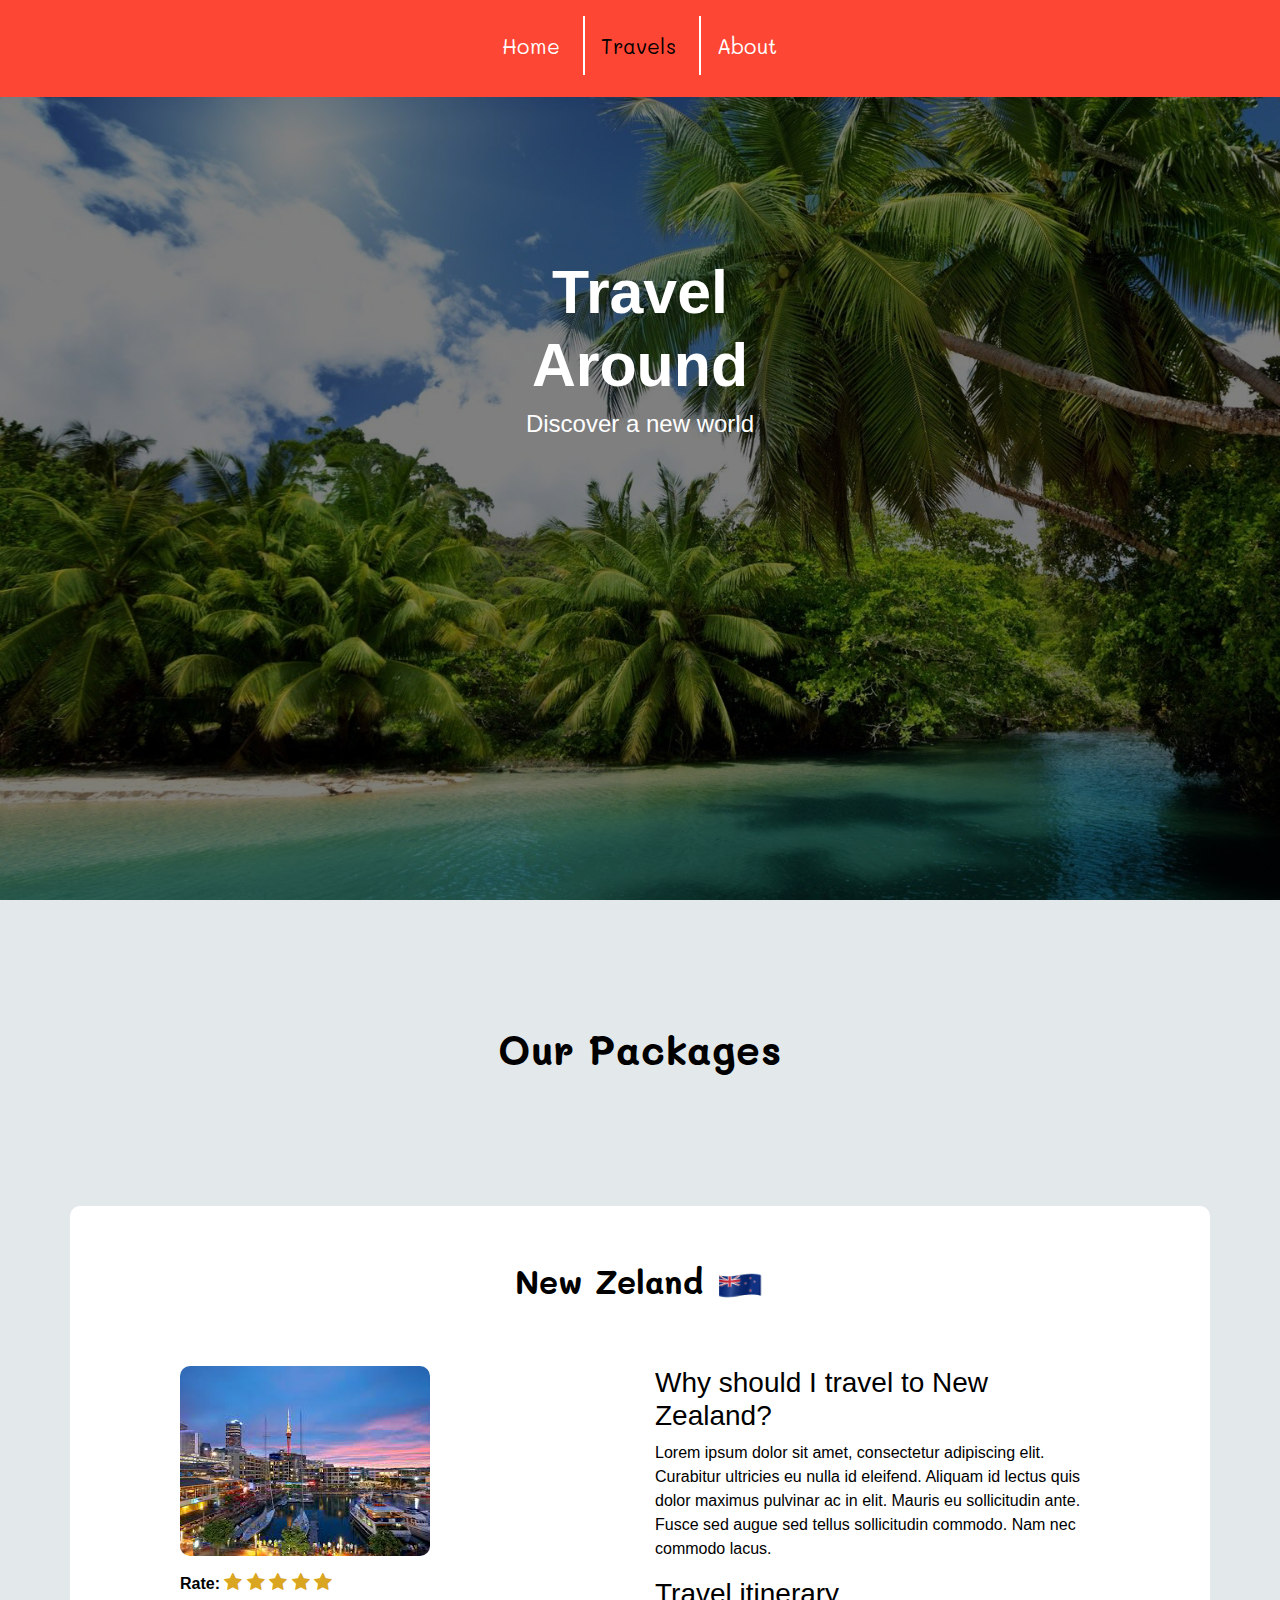
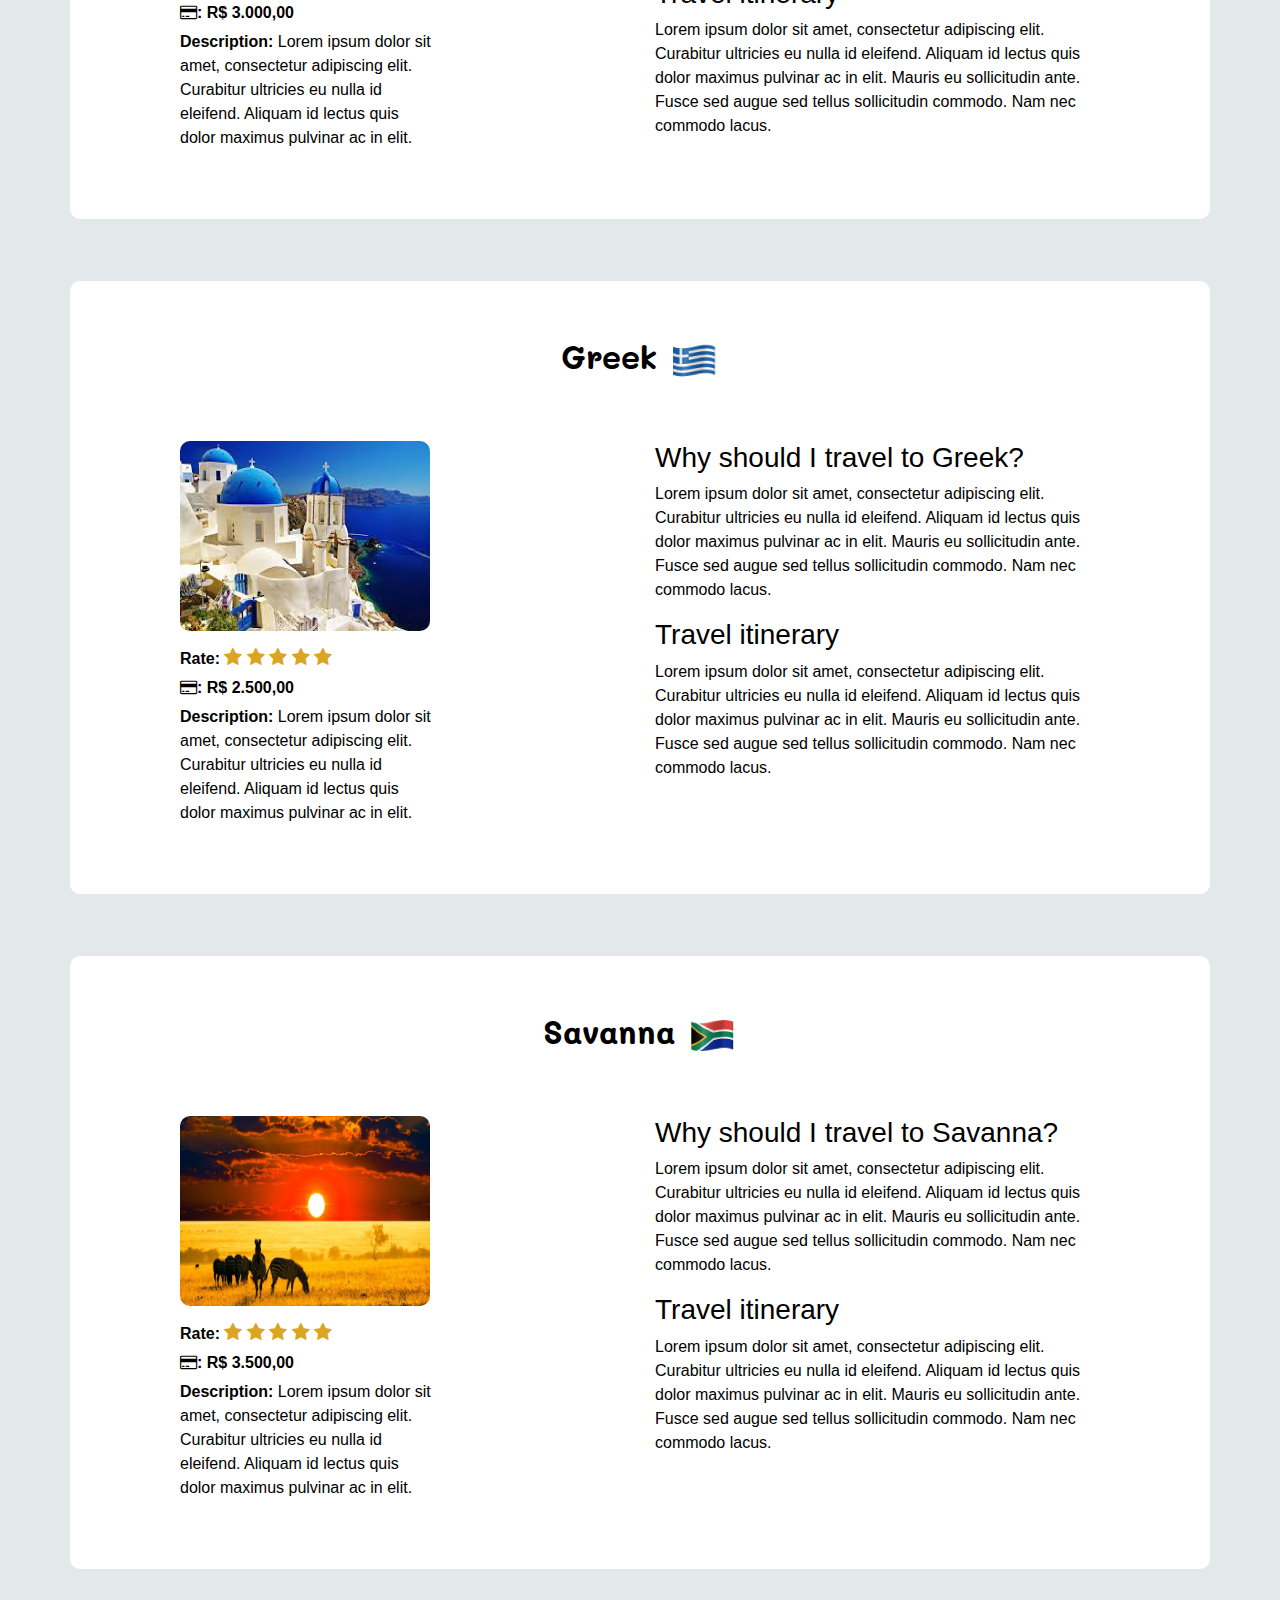
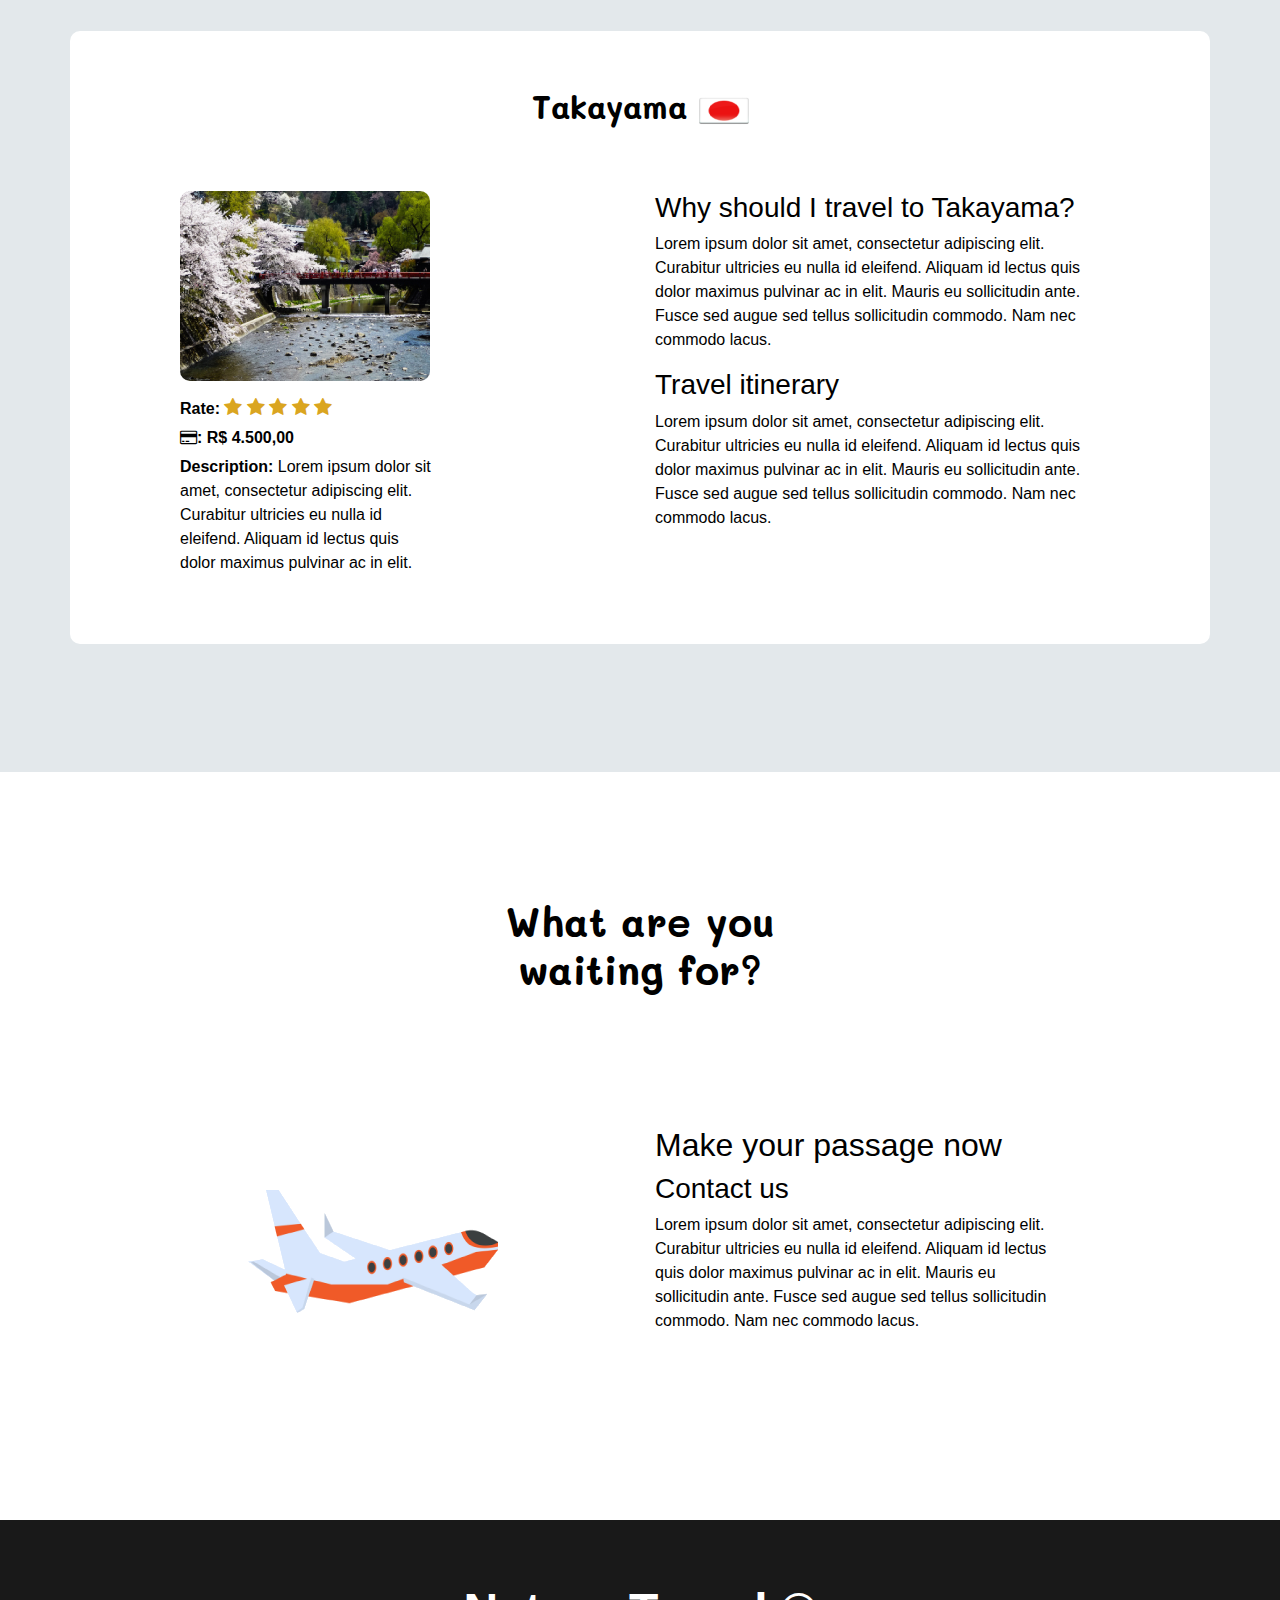
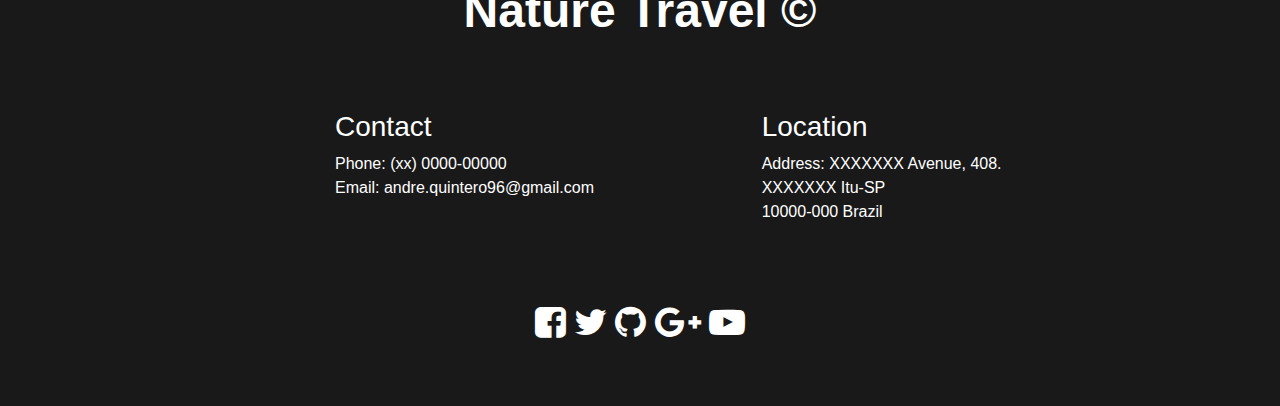
==== travels.html @ 51c470f2 "primeiro commit" ====
<!DOCTYPE html>
<html>
<head>
    <meta charset="utf-8" />
    <meta http-equiv="X-UA-Compatible" content="IE=edge">
    <title>Nature Travel</title>
    <meta name="viewport" content="width=device-width, initial-scale=1">
    <link rel="stylesheet" href="https://cdnjs.cloudflare.com/ajax/libs/font-awesome/4.7.0/css/font-awesome.min.css">
    <link rel="stylesheet" href="https://maxcdn.bootstrapcdn.com/bootstrap/4.1.3/css/bootstrap.min.css">
    <link href="https://fonts.googleapis.com/css?family=Open+Sans" rel="stylesheet">
    <link href="https://fonts.googleapis.com/css?family=Mali" rel="stylesheet">
    <link rel="stylesheet" href="css/menu.css">
    <link rel="stylesheet" href="css/assets.css">
    <link rel="stylesheet" href="css/travels.css">
    
</head>

<body>
    <header>
        <nav class="container-fluid menu pt20px pb20px">
            <div class="row">
                <ul class="col-sm-12 col-md-6 offset-md-3 offset-lg-4 col-lg-4 maliFont text-alignC">
                    <li><a href="index.html">Home </a></li>
                    <li><a class="active" href="#">Travels </a> </li>
                    <li><a  href="about.html">About </a></li>
                </ul>
            </div>
        </nav>
    </header>

    <section class="container-fluid banner">
        
        <div class="row">
            <div class="col-lg-4 offset-lg-4 banner-text mt50percentOnlyTablet mt45percentOnlyMobile">
                <h1>Travel Around</h1>
                <h4>Discover a new world</h4>
            </div>
        </div>

    </section>


    <section class="container-fluid pb10percent cinza-claro pt5percentOnlyMobile">
        <div class="row pt10percent pb5percent">
            <div class="col-lg-4 offset-lg-4 maliFont  trips-text">
                    <h1>Our Packages</h1>
                    
            </div>
        </div>

        <div class="row pt5percent ">
            <article id="NewZeland" class="container white container-trips pt10percentOnlyMobile">
                <div class="row pt5percent">
                    <div class="col-lg-4 offset-lg-4 title-places">
                        <h2  class="font-700">New Zeland <img src="img/newzealandicon.png"></h2>
                    </div>
                </div>
                <div class="row pt5percent">
                    <div class="col-sm-12 col-md-4 offset-md-1 col-lg-3 offset-lg-1 text-alignCOnlyMobile blackColor">
                        <figure>
                                <img class="imgRadius" src="img/newzealand.jpg">            
                        </figure>
                        
                        <p class="pmargin">
                            <strong>Rate:</strong> 
                            <i class="fa star">&#xf005;</i>
                            <i  class="fa star">&#xf005;</i>
                            <i class="fa star">&#xf005;</i>
                            <i  class="fa star">&#xf005;</i>
                            <i  class="fa star">&#xf005;</i>
                        </p>
                        <p class="pmargin">
                                <strong><i class="fa fa-credit-card"></i>:
                                R$ 3.000,00
                                </strong>
                            </p>
                        <p class="pmargin">
                            <strong>Description:</strong>
                            Lorem ipsum dolor sit amet, consectetur adipiscing elit. Curabitur ultricies eu nulla id eleifend.
                             Aliquam id lectus quis dolor maximus pulvinar ac in elit.
                        </p>
                        
                    </div>
                    <div class="col-sm-12 col-md-5 offset-md-1 col-lg-5 offset-lg-2 blackColor text-alignCOnlyMobile pt10percentOnlyMobile">
                        <h3>Why should I travel to New Zealand?</h3>
                        <p>Lorem ipsum dolor sit amet, consectetur adipiscing elit. 
                            Curabitur ultricies eu nulla id eleifend.
                             Aliquam id lectus quis dolor maximus pulvinar ac in elit. 
                             Mauris eu sollicitudin ante. Fusce sed augue sed tellus sollicitudin commodo. 
                             Nam nec commodo lacus. 
                        </p>
                        <h3 class="pt10percentOnlyMobile">Travel itinerary</h3>
                        <p>Lorem ipsum dolor sit amet, consectetur adipiscing elit. 
                                Curabitur ultricies eu nulla id eleifend.
                                 Aliquam id lectus quis dolor maximus pulvinar ac in elit. 
                                 Mauris eu sollicitudin ante. Fusce sed augue sed tellus sollicitudin commodo. 
                                 Nam nec commodo lacus. 
                            </p>
                    </div>
                </div>
            </article>
        </div>

        <div class="row pt5percent ">
            <article id="Greek" class="container white container-trips pt10percentOnlyMobile">
                <div class="row pt5percent">
                    <div class="col-lg-4 offset-lg-4 title-places">
                        <h2 class="font-700">Greek <img src="img/greekicon.png"></h2>
                    </div>
                </div>
                <div class="row pt5percent">
                    <div class="col-sm-12 col-md-4 offset-md-1 col-lg-3 offset-lg-1 text-alignCOnlyMobile blackColor">
                        <figure>
                                <img class="imgRadius" src="img/greek.jpg">            
                        </figure>
                        
                        <p class="pmargin">
                            <strong>Rate:</strong> 
                            <i class="fa star">&#xf005;</i>
                            <i  class="fa star">&#xf005;</i>
                            <i class="fa star">&#xf005;</i>
                            <i  class="fa star">&#xf005;</i>
                            <i  class="fa star">&#xf005;</i>
                        </p>
                        <p class="pmargin">
                                <strong><i class="fa fa-credit-card"></i>:
                                R$ 2.500,00
                                </strong>
                            </p>
                        <p class="pmargin">
                            <strong>Description:</strong>
                            Lorem ipsum dolor sit amet, consectetur adipiscing elit. Curabitur ultricies eu nulla id eleifend.
                                Aliquam id lectus quis dolor maximus pulvinar ac in elit.
                        </p>
                        
                    </div>
                    <div class="col-sm-12 col-md-5 offset-md-1 col-lg-5 offset-lg-2 blackColor text-alignCOnlyMobile pt10percentOnlyMobile">
                        <h3>Why should I travel to Greek?</h3>
                        <p>Lorem ipsum dolor sit amet, consectetur adipiscing elit. 
                            Curabitur ultricies eu nulla id eleifend.
                                Aliquam id lectus quis dolor maximus pulvinar ac in elit. 
                                Mauris eu sollicitudin ante. Fusce sed augue sed tellus sollicitudin commodo. 
                                Nam nec commodo lacus. 
                        </p>
                        <h3 class="pt10percentOnlyMobile">Travel itinerary</h3>
                        <p>Lorem ipsum dolor sit amet, consectetur adipiscing elit. 
                                Curabitur ultricies eu nulla id eleifend.
                                    Aliquam id lectus quis dolor maximus pulvinar ac in elit. 
                                    Mauris eu sollicitudin ante. Fusce sed augue sed tellus sollicitudin commodo. 
                                    Nam nec commodo lacus. 
                            </p>
                    </div>
                </div>
            </article>
        </div>

        <div class="row pt5percent ">
            <article id="Savanna" class="container white container-trips pt10percentOnlyMobile">
                <div class="row pt5percent">
                    <div class="col-lg-4 offset-lg-4 title-places">
                        <h2 class="font-700">Savanna <img src="img/south-africa-icon.png"></h2>
                    </div>
                </div>
                <div class="row pt5percent">
                    <div class="col-sm-12 col-md-4 offset-md-1 col-lg-3 offset-lg-1 text-alignCOnlyMobile blackColor">
                        <figure>
                                <img class="imgRadius" src="img/savana.jpg">            
                        </figure>
                        
                        <p class="pmargin">
                            <strong>Rate:</strong> 
                            <i class="fa star">&#xf005;</i>
                            <i  class="fa star">&#xf005;</i>
                            <i class="fa star">&#xf005;</i>
                            <i  class="fa star">&#xf005;</i>
                            <i  class="fa star">&#xf005;</i>
                        </p>
                        <p class="pmargin">
                                <strong><i class="fa fa-credit-card"></i>:
                                R$ 3.500,00
                                </strong>
                            </p>
                        <p class="pmargin">
                            <strong>Description:</strong>
                            Lorem ipsum dolor sit amet, consectetur adipiscing elit. Curabitur ultricies eu nulla id eleifend.
                                Aliquam id lectus quis dolor maximus pulvinar ac in elit.
                        </p>
                        
                    </div>
                    <div class="col-sm-12 col-md-5 offset-md-1 col-lg-5 offset-lg-2 blackColor text-alignCOnlyMobile pt10percentOnlyMobile">
                        <h3>Why should I travel to Savanna?</h3>
                        <p>Lorem ipsum dolor sit amet, consectetur adipiscing elit. 
                            Curabitur ultricies eu nulla id eleifend.
                                Aliquam id lectus quis dolor maximus pulvinar ac in elit. 
                                Mauris eu sollicitudin ante. Fusce sed augue sed tellus sollicitudin commodo. 
                                Nam nec commodo lacus. 
                        </p>
                        <h3 class="pt10percentOnlyMobile">Travel itinerary</h3>
                        <p>Lorem ipsum dolor sit amet, consectetur adipiscing elit. 
                                Curabitur ultricies eu nulla id eleifend.
                                    Aliquam id lectus quis dolor maximus pulvinar ac in elit. 
                                    Mauris eu sollicitudin ante. Fusce sed augue sed tellus sollicitudin commodo. 
                                    Nam nec commodo lacus. 
                            </p>
                    </div>
                </div>
            </article>
        </div>

        <div class="row pt5percent ">
            <article id="Takayama" class="container white container-trips pt10percentOnlyMobile">
                <div class="row pt5percent">
                    <div class="col-lg-4 offset-lg-4 title-places">
                        <h2 class="font-700">Takayama <img src="img/Japan-Flag-icon.png"></h2>
                    </div>
                </div>
                <div class="row pt5percent">
                    <div class="col-sm-12 col-md-4 offset-md-1 col-lg-3 offset-lg-1 text-alignCOnlyMobile blackColor">
                        <figure>
                                <img class="imgRadius" src="img/takayama.jpg">            
                        </figure>
                        
                        <p class="pmargin">
                            <strong>Rate:</strong> 
                            <i class="fa star">&#xf005;</i>
                            <i  class="fa star">&#xf005;</i>
                            <i class="fa star">&#xf005;</i>
                            <i  class="fa star">&#xf005;</i>
                            <i  class="fa star">&#xf005;</i>
                        </p>
                        <p class="pmargin">
                                <strong><i class="fa fa-credit-card"></i>:
                                R$ 4.500,00
                                </strong>
                            </p>
                        <p class="pmargin">
                            <strong>Description:</strong>
                            Lorem ipsum dolor sit amet, consectetur adipiscing elit. Curabitur ultricies eu nulla id eleifend.
                                Aliquam id lectus quis dolor maximus pulvinar ac in elit.
                        </p>
                        
                    </div>
                    <div class="col-sm-12 col-md-5 offset-md-1 col-lg-5 offset-lg-2 blackColor text-alignCOnlyMobile pt10percentOnlyMobile">
                        <h3>Why should I travel to Takayama?</h3>
                        <p>Lorem ipsum dolor sit amet, consectetur adipiscing elit. 
                            Curabitur ultricies eu nulla id eleifend.
                                Aliquam id lectus quis dolor maximus pulvinar ac in elit. 
                                Mauris eu sollicitudin ante. Fusce sed augue sed tellus sollicitudin commodo. 
                                Nam nec commodo lacus. 
                        </p>
                        <h3 class="pt10percentOnlyMobile">Travel itinerary</h3>
                        <p>Lorem ipsum dolor sit amet, consectetur adipiscing elit. 
                                Curabitur ultricies eu nulla id eleifend.
                                    Aliquam id lectus quis dolor maximus pulvinar ac in elit. 
                                    Mauris eu sollicitudin ante. Fusce sed augue sed tellus sollicitudin commodo. 
                                    Nam nec commodo lacus. 
                            </p>
                    </div>
                </div>
            </article>
        </div>

    </section>

    <section class="container-fluid white pb10percent pt10percentOnlyMobile">
        <div class="row pt10percent pb5percent maliFont  trips-text">
            <div class="col-lg-4 offset-lg-4">
                <h1>What are you waiting for?</h1>
            </div>
        </div>
        <article class="row pt5percent">
            <div class="col-sm-12 col-md-4 offset-md-1 col-lg-3 offset-lg-2 text-alignC">
                <figure>
                    <img class="airplane-cartoon" src="img/airplane-cartoon-img.png">
                </figure>
            </div>
            <div class="col-sm-12 col-md-5 offset-md-1 col-lg-4 offset-lg-1 blackColor text-alignCOnlyMobile">
                <h2>Make your passage now</h2>
                <h3>Contact us</h3>
                <p>Lorem ipsum dolor sit amet, consectetur adipiscing elit. 
                   Curabitur ultricies eu nulla id eleifend.
                   Aliquam id lectus quis dolor maximus pulvinar ac in elit. 
                   Mauris eu sollicitudin ante. Fusce sed augue sed tellus sollicitudin commodo. 
                   Nam nec commodo lacus. </p>
            </div>
        </article>
    </section>


    <footer class="container-fluid black pb5percent">

        <div class="row pt5percent text-alignC txtFooter">
            <div class="col-lg-4 offset-lg-4">
                <h1>Nature Travel &copy;</h1>
            </div>
        </div>
        <div class="row pt5percent txtFooter text-alignCOnlyMobile">
            <div class="col-sm-12 col-md-5 offset-md-1 col-lg-3 offset-lg-3 text-align-center-only-mobile">
                <h3>Contact</h3>
                    <p><span class="color-orange">Phone: </span>(xx) 0000-00000<br>
                    <span class="color-orange">Email: </span>andre.quintero96@gmail.com</p>
            </div>
            <div class="col-sm-12 col-md-5 offset-md-1 col-lg-3 offset-lg-1 text-align-center-only-mobile">
                <h3>Location</h3>
                    <p><span class="color-orange">Address: </span> XXXXXXX Avenue, 408.<br>
                        XXXXXXX Itu-SP<br>
                        10000-000 Brazil</p>
                </div>
        </div>

    <div class="row pt5percent">
        <div class="col-sm-6 col-md-6 offset-sm-2 offset-md-3 col-lg-4 offset-lg-4 text-alignC">
            <a href="https://www.facebook.com/andre.quintero.37"><i class="fa fa-facebook-square fa-stack-3x social"></i></a>
            <i class="fa fa-twitter fa-stack-3x social"></i>	
            <a href="https://github.com/AndreQuintero"><i class="fa fa-github fa-stack-3x social"></i></a>
            <i class="fa fa-google-plus fa-stack-3x social"></i>	
            <i class="fa fa-youtube-play fa-stack-3x social"></i>
        </div>
                            
    </div>
</footer>

</body>
</html>
---- css/menu.css ----
.menu{
    background-color: #FE4634;
    position: fixed;
    z-index: 100;
   
   }
   
   ul{
       float: right;
       font-size: 1.3rem;
       color: #fff;
       margin-top: 10px;
   }
   li{
       display: inline;
       padding: 4%;
     /* */
     cursor: pointer;
     border-left: 2px solid #fff; 
    
   }
    li:first-child{
        border-left: none; 
    }
   
   
   a{
       color: inherit;
       
   }
    a:hover{
        color: black;
        
    }

   a:link{
    text-decoration: none;
   }
  
  

   
   @media only screen and (min-width: 768px) {
       .menu{
           position: absolute;
       }
   }




   .social{
    color:#fff;
    cursor: pointer;
    font-size: 36px;
    padding: 2px;
}

.social:hover{
   color:  #F26522
}

.txtFooter{
    color: #fff;
}

.txtFooter h1{
    font-weight: 700;
    font-size: 3.0rem;
}
---- css/assets.css ----
.D3F3FF{
    background-color: #D3F3FF;
}

.pt5percent{
    padding-top: 5%; 
}

.pb10percent{
    padding-bottom: 10%;
}

.pb5percent{
    padding-bottom: 5%;
}

.eeebd9{
    background-color: #eeebd9;
}
.f7f7f7{
    background-color: #f7f7f7;
}

.pt10percent{
    padding-top: 10%;
}

.border{
    width: 100%;
    background-color:#4B0082;
    height: 5px; 
}

.DodgerBlue{
    background-color: #1E90FF;
}

.DodgerBlueColor{
    color: #1E90FF;
}

.FakeBlue{
    background-color: #1E90C0;
}

.FakeBlueColor{
    color: #1E90C0;
}

.mt5percent{
    margin-top: 5%;
}

.font-700{
    font-weight:700;

}

.blackColor{
color:#000;
}

.maliFont{
    font-family: 'Mali', cursive;
}

.ghostwhite{
    background-color: ghostwhite;
}

.whitesmoke{
    background-color: whitesmoke;
}

.colorBlackBlue{
    color: #0a1e3d;
}

.colorBBeach{
background-color: #ffd083;
}

.colorBeachText{
    color: #ffd083;
}

.black{
    background-color: rgba(0,0,0,0.9);
}

.p-05rem{
    margin-bottom: 0.5rem;
}

.white{
    background-color: #fff;
}

.areia{
    background-color: #feeede;
}

.white{
    background-color: #fff;
}

.radius{
    border-radius: 2px 2px 2px 2px;
 }

 .text-alignC{
     text-align: center;
 }

 .blue{
     color:blue;
 }

 .ovfHidden{
     overflow: hidden;
 }

 @media screen and (max-width: 600px) {
    .text-alignCOnlyMobile{ 
        text-align: center;
    } 


    .pb10percentOnlyMobile{
        padding-bottom: 10%;
    }
    .pb15percentOnlyMobile{
        padding-bottom: 15%;
    }
    .pb5percentOnlyMobile{
        padding-bottom: 5%;
    }

    .mt45percentOnlyMobile{
        margin-top: 45% !important;
    }

    .pt45percentOnlyMobile{
        padding-top: 45%;
    }

    .pt5percentOnlyMobile{
        padding-top: 5%;
    }
    .pt10percentOnlyMobile{
        padding-top: 10%;
    }

    .ml10percent{
        margin-left: 10%;
    }
}

@media only screen and (max-width: 768px) {
    .mt50percentOnlyTablet{
        margin-top: 50% !important;
    }

    .pt15percentOnlyTablet{
        padding-top: 15%;
    }
}


.m5percent{
    margin: 5%;
}

.pmargin{
    margin-bottom: 5px;
}

.cinza-claro{
    background-color: #e3e8eb;
}

.pt20px{
    padding-top: 20px;
}

.pb20px{
    padding-bottom: 20px;
}

.italic{
    font-style: italic;
}

.rotate10{
    transform: rotate(10deg);
}

.text-alignD{
    text-align: right;
}

.pt15percent{
    padding-top: 15%;
}

.active{
    color: black;
}

.active:hover{
    color: #fff;
}

.absolute{
    position: absolute;
}

.relative{
    position: relative;
}

.zindex50{
    z-index: 50;
}
---- css/travels.css ----
.banner{
    background-image: url("../img/beach-banner.jpg");
    background-size: cover;
    background-attachment: fixed;
    height: 100vh;
    width: 100%;
}

.banner::after{
    content:'';
    position:absolute;
    top:0;
    bottom:0;
    left:0;
    right:0;
    background-color:rgba(0,0,0,.5);
}

.banner-text{
    color: #fff;
    position: absolute;
    margin-top: 20%;
    z-index: 20;
    text-align: center;
}

.banner-text h1{
    font-size: 3.8rem;
    font-weight: 700;
}
.trips-text{
    text-align: center;
    color: black;
    
}

.trips-text h1{
    font-weight: 700;
}




.container-trips{
    
    padding-bottom: 5%;
    border-radius: 10px 10px 10px 10px;
    border: none;
}


.title-places{
    font-weight:  bold;
    color: black;
    text-align: center;
    font-family: 'Mali', cursive;
}

.star{
    color: goldenrod;
    font-size: 1.2rem;
    transition: .5s;
    cursor: pointer;
}

.star:hover{
    -webkit-transform: rotate(15deg) scale(1.25, 0.5);
    -moz-transform: rotate(15deg) scale(1.25, 0.5);
    -ms-transform: rotate(15deg) scale(1.25, 0.5);
    transform: rotate(15deg) scale(1.25, 0.5);
}

.imgRadius{
    border-radius: 10px 10px 10px 10px;
}

.airplane-cartoon{
    position: relative;
    -webkit-animation-name: airplane-animation; /* Safari 4.0 - 8.0 */
    -webkit-animation-duration: 4s; /* Safari 4.0 - 8.0 */
    -webkit-animation-delay: 0s; /* Safari 4.0 - 8.0 */
    -webkit-animation-iteration-count: infinite;
    animation-iteration-count: infinite;
    animation-name: airplane-animation;
    animation-duration: 4s;
    animation-delay: 0s;
}

@-webkit-keyframes airplane-animation {
    0%   {top: 50px}
    50%{top: -50px;}
    100% {top: 50px;}
}

@keyframes  airplane-animation{
    0%   {top: 50px}
    50%{top: -50px;}
    100% {top: 50px;}
}
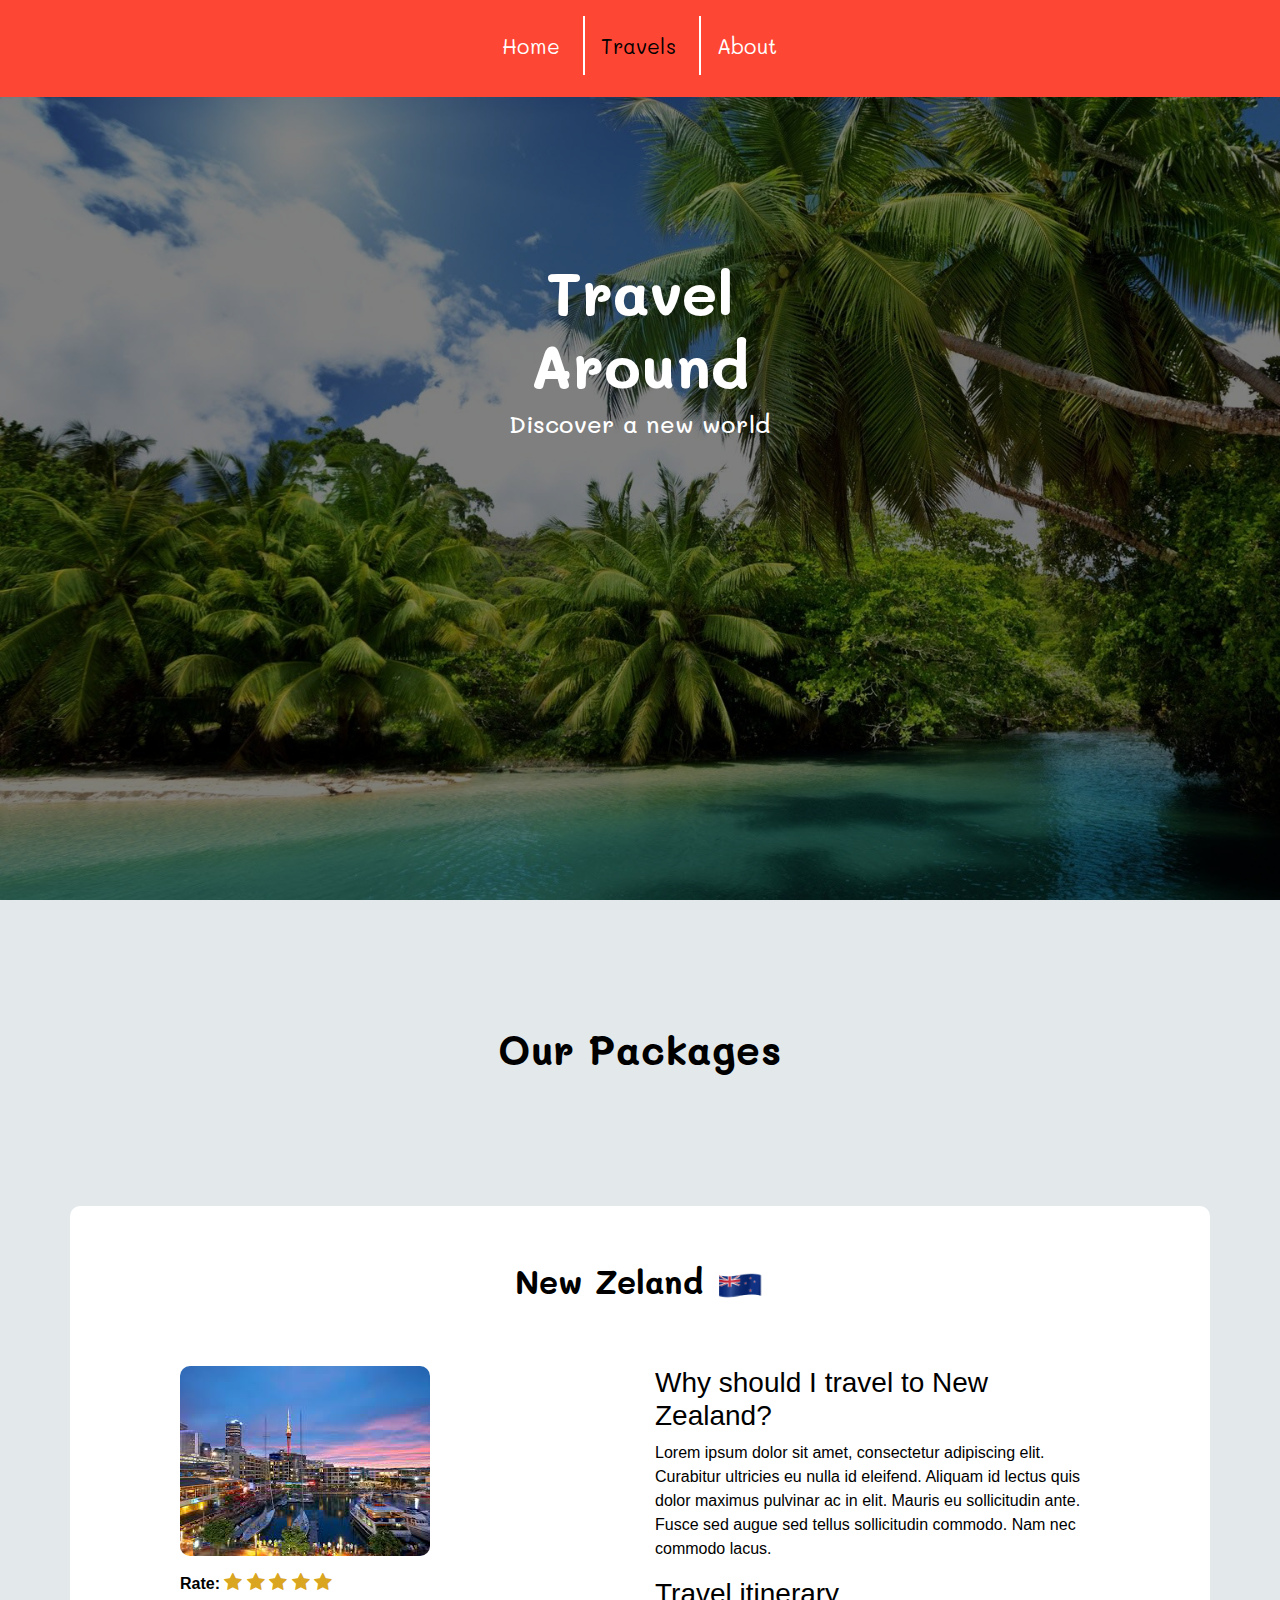
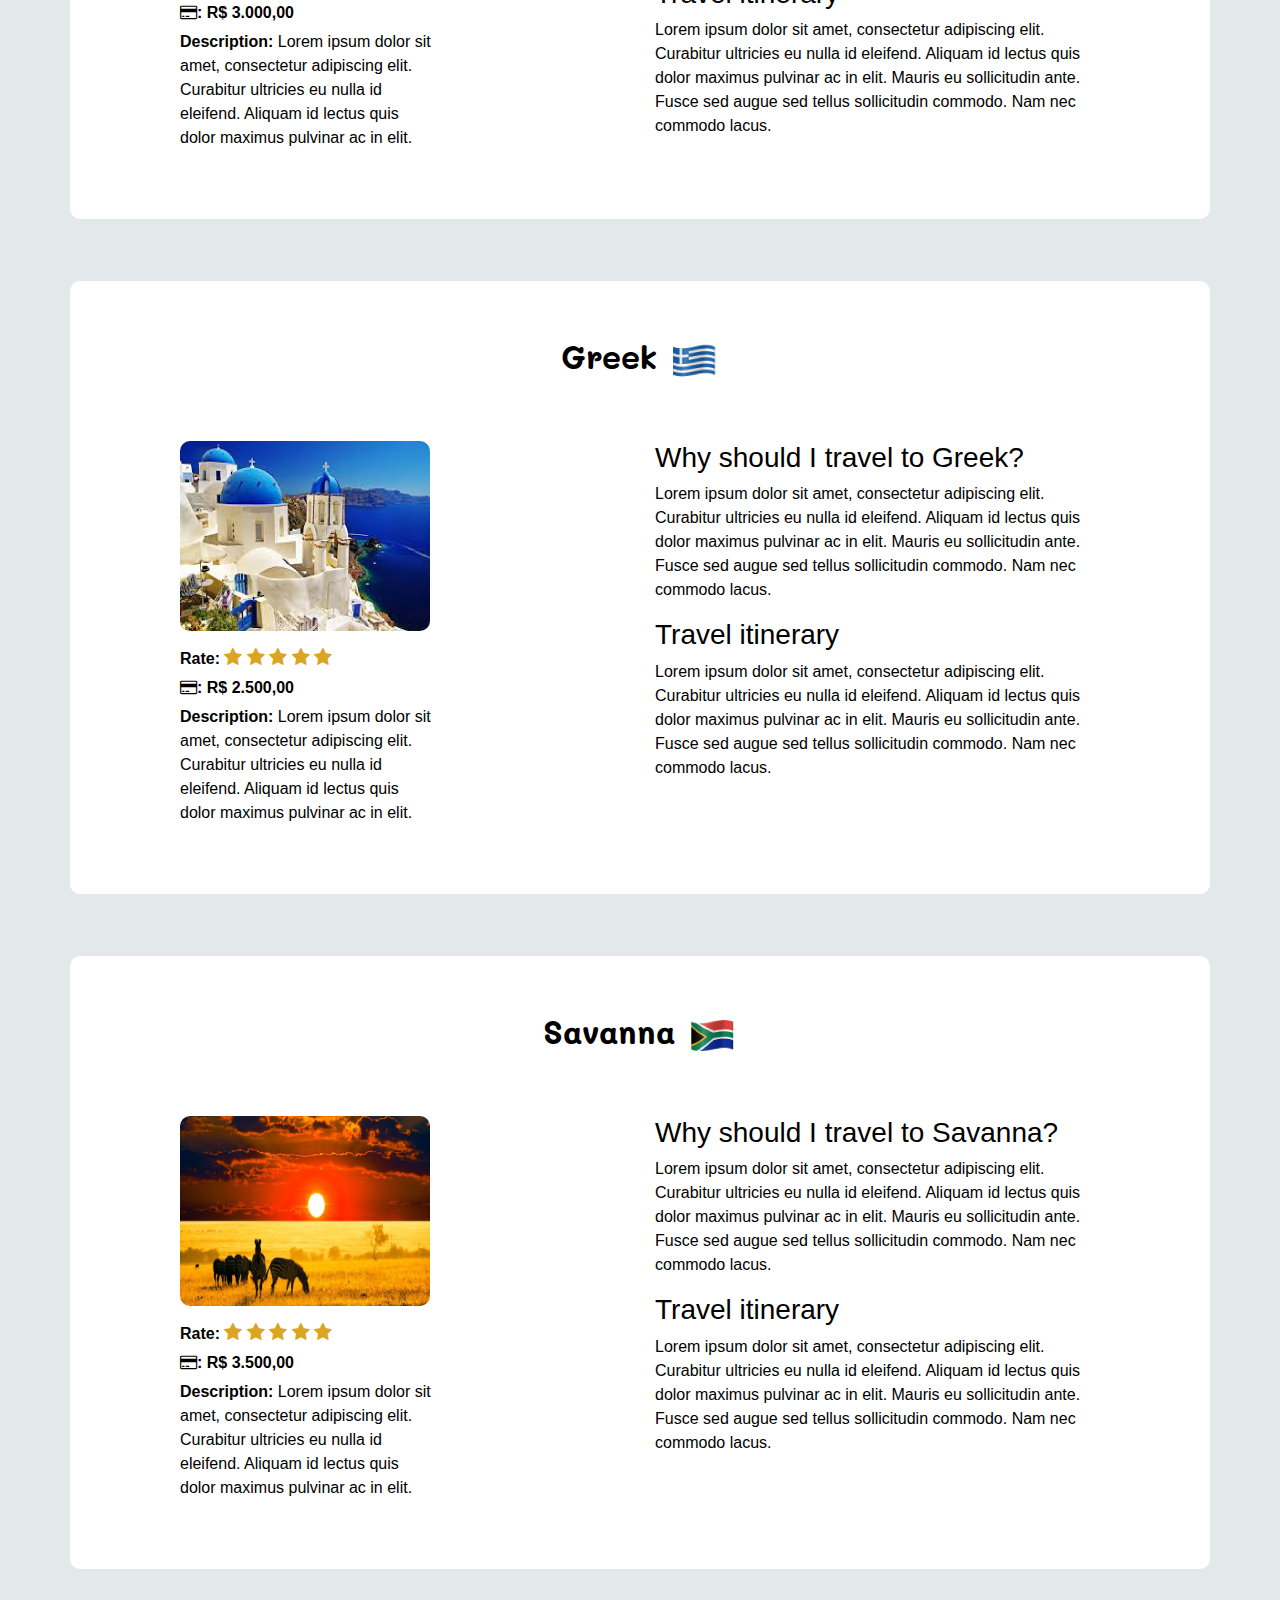
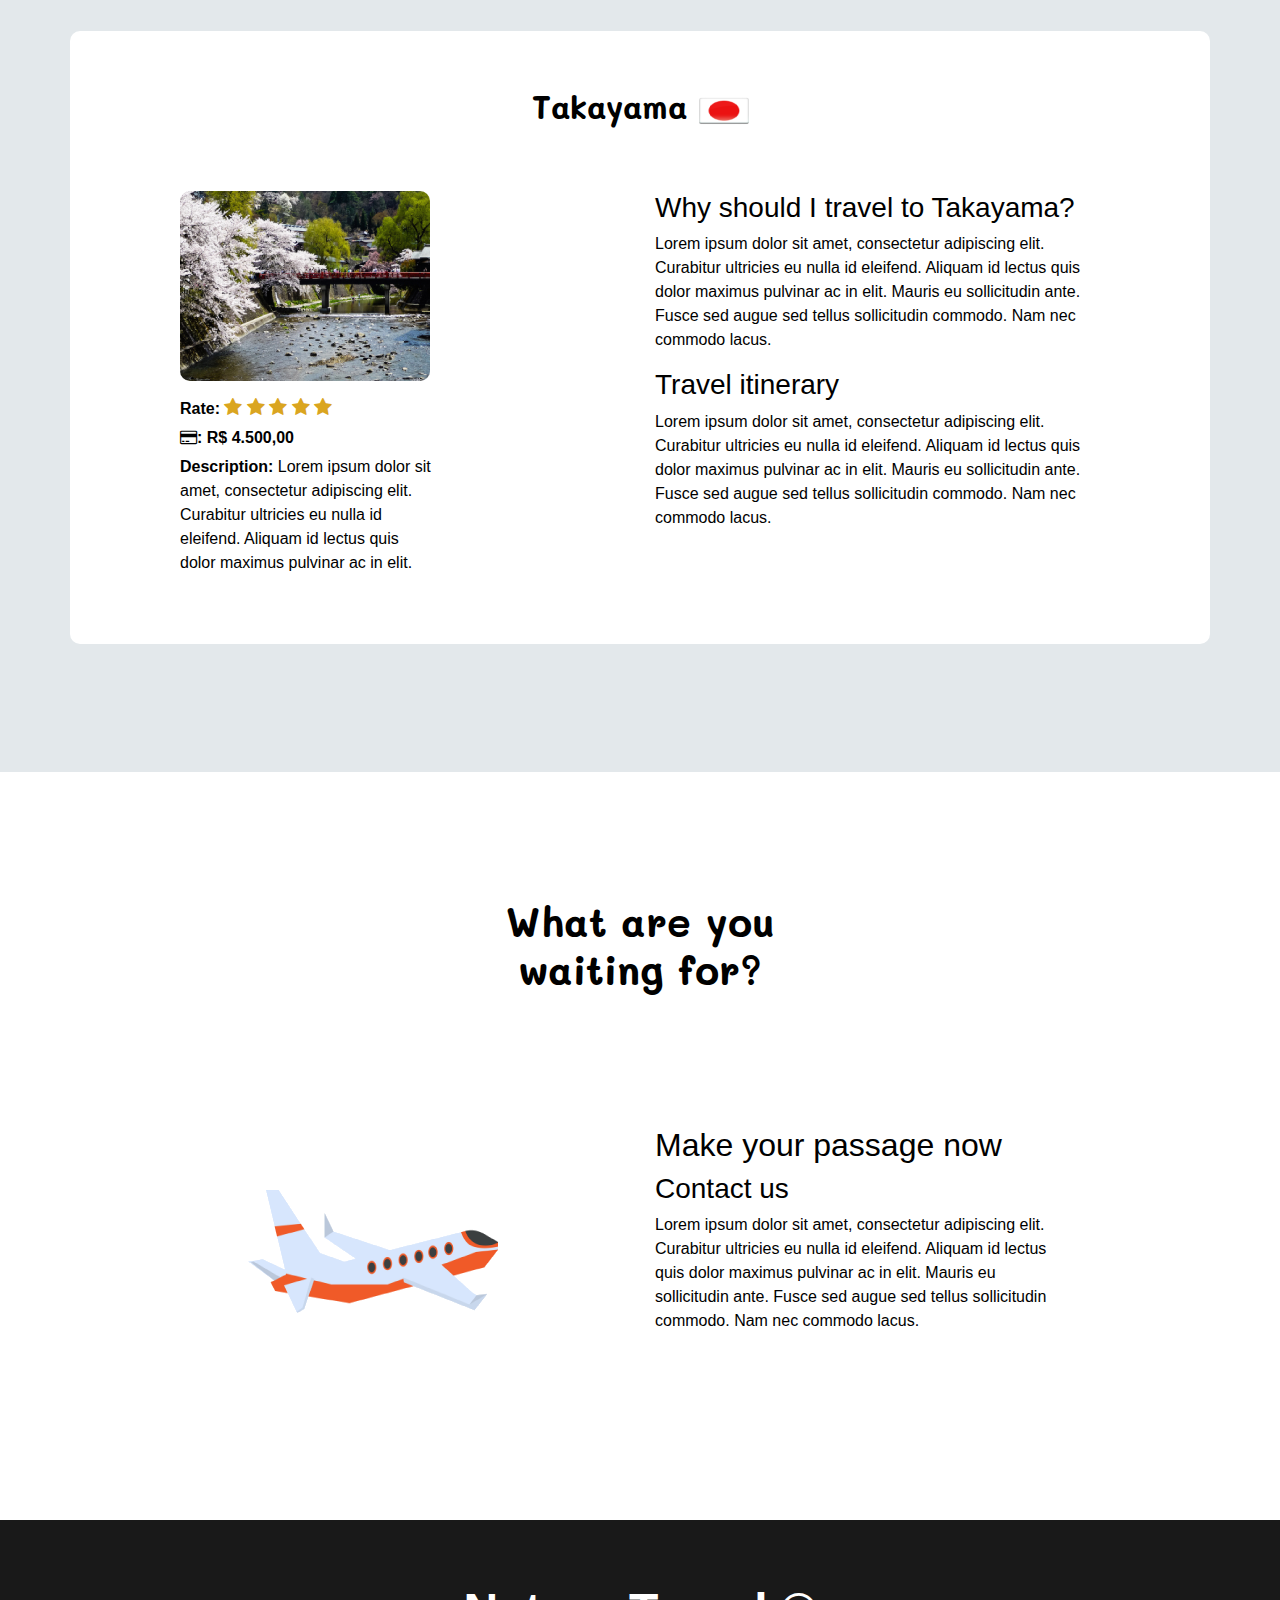
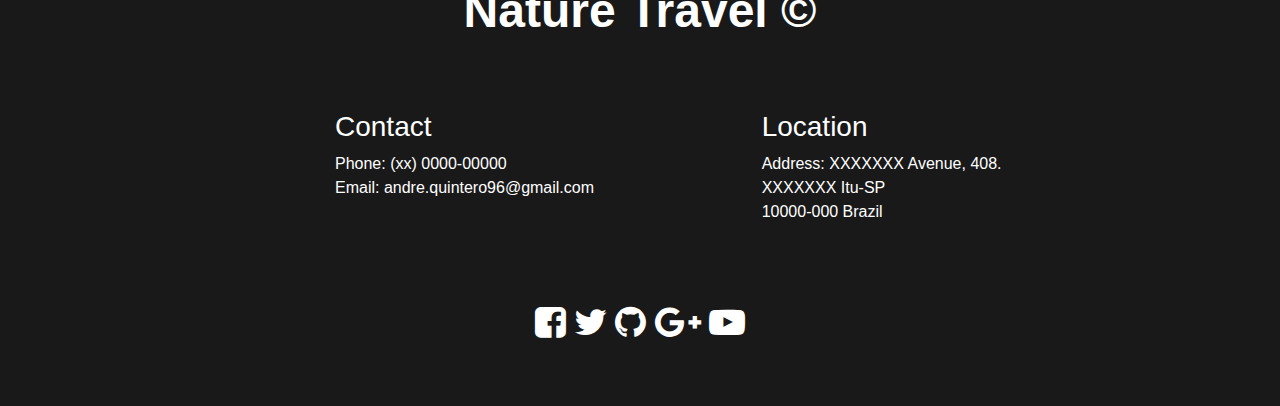
==== commit 419e0818: "mudanca na fonte dos titulos" ====
--- a/travels.html
+++ b/travels.html
@@ -31,7 +31,7 @@
     <section class="container-fluid banner">
         
         <div class="row">
-            <div class="col-lg-4 offset-lg-4 banner-text mt50percentOnlyTablet mt45percentOnlyMobile">
+            <div class="col-lg-4 offset-lg-4 banner-text mt50percentOnlyTablet mt45percentOnlyMobile maliFont">
                 <h1>Travel Around</h1>
                 <h4>Discover a new world</h4>
             </div>
--- a/css/travels.css
+++ b/css/travels.css
@@ -14,6 +14,7 @@
     left:0;
     right:0;
     background-color:rgba(0,0,0,.5);
+    height: 100%;
 }
 
 .banner-text{
